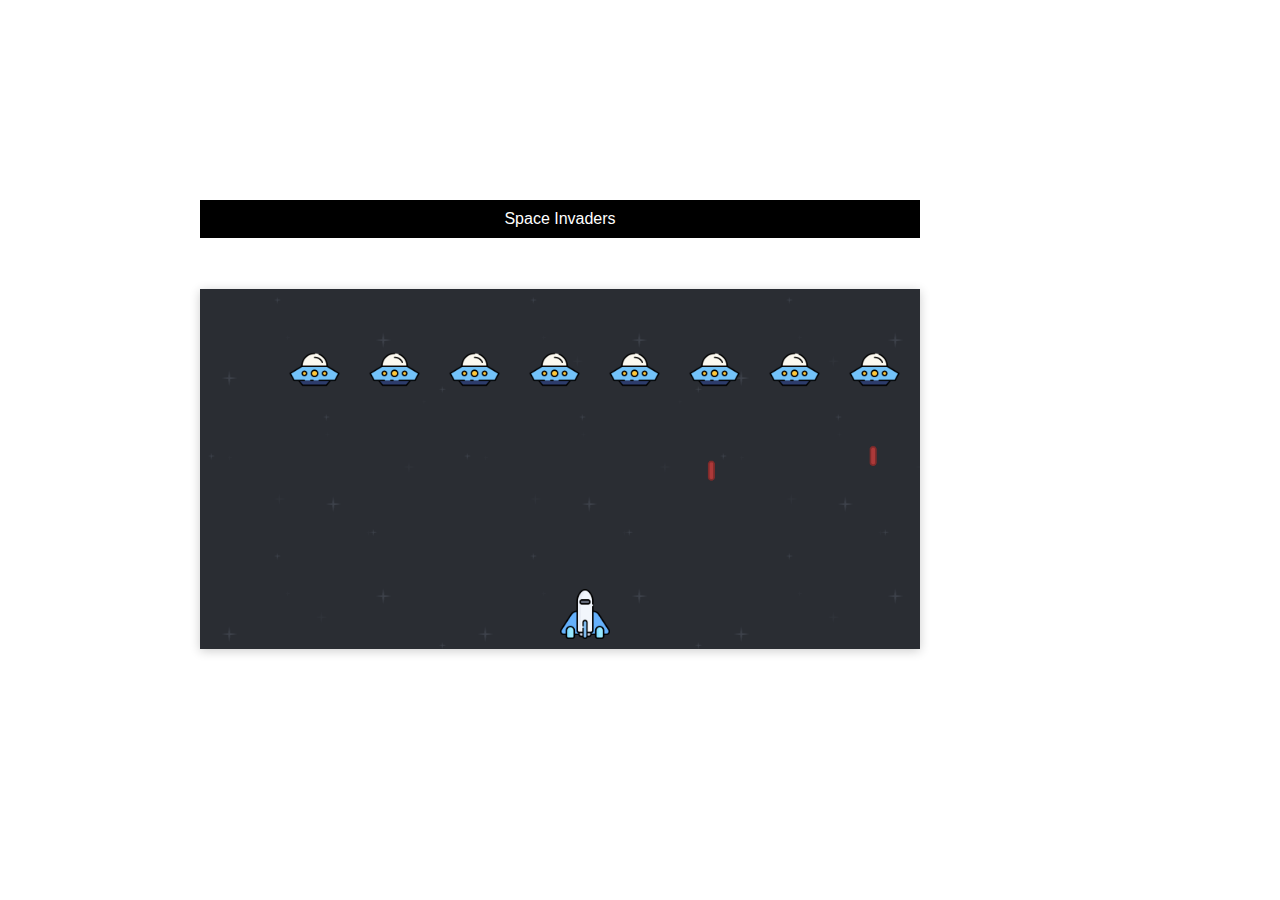
==== space_invaders/index.html @ 4f079b35 "added space invaders folder" ====
<!DOCTYPE html>
<html lang="en">
<head>
    <meta charset="UTF-8">
    <meta http-equiv="X-UA-Compatible" content="IE=edge">
    <meta name="viewport" content="width=device-width, initial-scale=1.0">
    <title>Space Invaders</title>
    <link rel="stylesheet" href="style.css">
</head>
<body>
    <div class="wrap">
        <header>Space Invaders</header>
        <div class="game-wrapper">
            <div class="main"></div>
                <div class="lose">
                    <h1>GAME OVER</h1>
                    <h2>Better luck next time!</h2>
                    <button class="btn" onclick="window.location.reload()">Restart</button>
                </div>
                <div class="win">
                    <h1>YOU WIN!</h1>
                    <h2>Winner winner chicken dinner!</h2>
                    <button class="btn" onclick="window.location.reload()">Restart</button>
                </div>
        </div>
        <script src="main.js"></script>
        <!-- <footer></footer> -->
    </div>
</body>
</html>
---- space_invaders/style.css ----
body {
  height: 100%;
  overflow: hidden;
  font: 16px sans-serif;
  color: rgb(105, 155, 58);
  /* background-color: rgb(49, 49, 49); */
}

.wrap {
  display: flex;
  flex-direction: column;
  height: 100%;
  position: fixed;
  top: 200px;
  left: 200px;
}

.game-wrapper {
  flex: 1;
  display: flex;
  justify-content: center;
  align-items: center;
}

.main {
  width: 720px;
  height: 360px;
  background: url(img/background-blue.png);
  animation: scroll-background 5s linear infinite;
  box-shadow: 0 2px 10px rgba(0, 0, 0, 0.2);
  position: relative;
  z-index: -2;
  top: -200px;
}

header {
  text-align: center;
  background: black;
  color: #fff;
  padding: 10px;
  width: 700px;
  margin-left: auto;
  margin-right: auto;
}

footer {
  padding: 10px;
  text-align: center;
  font-size: 11px;
  background: black;
  color: white;
}

@keyframes scroll-background {
  from {
    background-position-y: 0px;
  }
  to {
    background-position-y: 256px;
  }
}

.wrap {
  display: flex;
  flex-direction: column;
  height: 100%;
}

.main .laser {
  position: absolute;
  margin-left: -2.5px;
  height: 25px;
  /* default z-index is 0*/
  z-index: -1;
}

.main .enemy{
  position: absolute;
}

.main .enemyLaser {
  position: absolute;
  margin-left: -2.5px;
  height: 20px;
  /* default z-index is 0*/
  z-index: -1;
}

 .lose {
  display: none;
  position: absolute;
  background: #6b1818;
  color: white;
  padding: 20px 50px;
  box-shadow: 0 2px 10px rgba(0, 0, 0, 0.2);
  border-radius: 10px;
  text-align: center;
  animation: pop-in 1s;
  top: 100px;
}

.win  {
  display: none;
  position: absolute;
  background: #05c04d;
  color: white;
  padding: 20px 50px;
  box-shadow: 0 2px 10px rgba(0, 0, 0, 0.2);
  border-radius: 10px;
  text-align: center;
  animation: pop-in 1s;
  top: 100px;
}
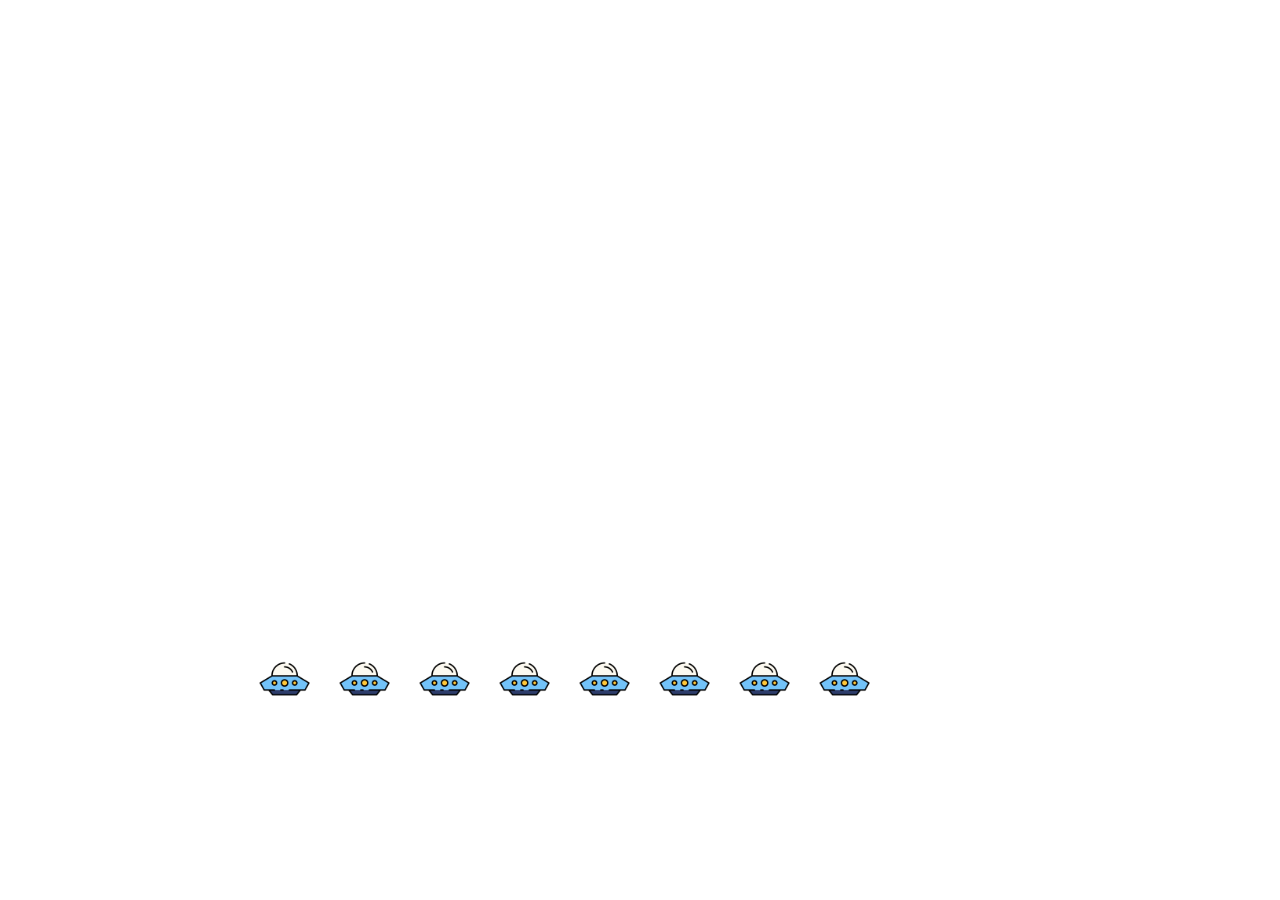
==== commit 2a238d55: "recursive call to requestAnimationFrame() only if not won/lost" ====
--- a/space_invaders/index.html
+++ b/space_invaders/index.html
@@ -1,30 +1,33 @@
 <!DOCTYPE html>
 <html lang="en">
-<head>
-    <meta charset="UTF-8">
-    <meta http-equiv="X-UA-Compatible" content="IE=edge">
-    <meta name="viewport" content="width=device-width, initial-scale=1.0">
+  <head>
+    <meta charset="UTF-8" />
+    <meta http-equiv="X-UA-Compatible" content="IE=edge" />
+    <meta name="viewport" content="width=device-width, initial-scale=1.0" />
     <title>Space Invaders</title>
-    <link rel="stylesheet" href="style.css">
-</head>
-<body>
+    <link rel="stylesheet" href="style.css" />
+  </head>
+  <body>
     <div class="wrap">
-        <header>Space Invaders</header>
-        <div class="game-wrapper">
-            <div class="main"></div>
-                <div class="lose">
-                    <h1>GAME OVER</h1>
-                    <h2>Better luck next time!</h2>
-                    <button class="btn" onclick="window.location.reload()">Restart</button>
-                </div>
-                <div class="win">
-                    <h1>YOU WIN!</h1>
-                    <h2>Winner winner chicken dinner!</h2>
-                    <button class="btn" onclick="window.location.reload()">Restart</button>
-                </div>
+      <div class="game-wrapper">
+        <div class="main"></div>
+        <div class="lose">
+          <h1>GAME OVER</h1>
+          <h2>Better luck next time!</h2>
+          <button class="btn" onclick="window.location.reload()">
+            Restart
+          </button>
         </div>
-        <script src="main.js"></script>
-        <!-- <footer></footer> -->
+        <div class="win">
+          <h1>YOU WIN!</h1>
+          <h2>Winner winner chicken dinner!</h2>
+          <button class="btn" onclick="window.location.reload()">
+            Restart
+          </button>
+        </div>
+      </div>
+      <script src="main.js"></script>
+      <!-- <footer></footer> -->
     </div>
-</body>
-</html>+  </body>
+</html>
--- a/space_invaders/style.css
+++ b/space_invaders/style.css
@@ -22,7 +22,7 @@
   align-items: center;
 }
 
-.main {
+.space-shooter-game {
   width: 720px;
   height: 360px;
   background: url(img/background-blue.png);
@@ -74,7 +74,7 @@
   z-index: -1;
 }
 
-.main .enemy{
+.main .enemy {
   position: absolute;
 }
 
@@ -86,7 +86,7 @@
   z-index: -1;
 }
 
- .lose {
+.lose {
   display: none;
   position: absolute;
   background: #6b1818;
@@ -99,7 +99,7 @@
   top: 100px;
 }
 
-.win  {
+.win {
   display: none;
   position: absolute;
   background: #05c04d;
@@ -110,4 +110,4 @@
   text-align: center;
   animation: pop-in 1s;
   top: 100px;
-}+}
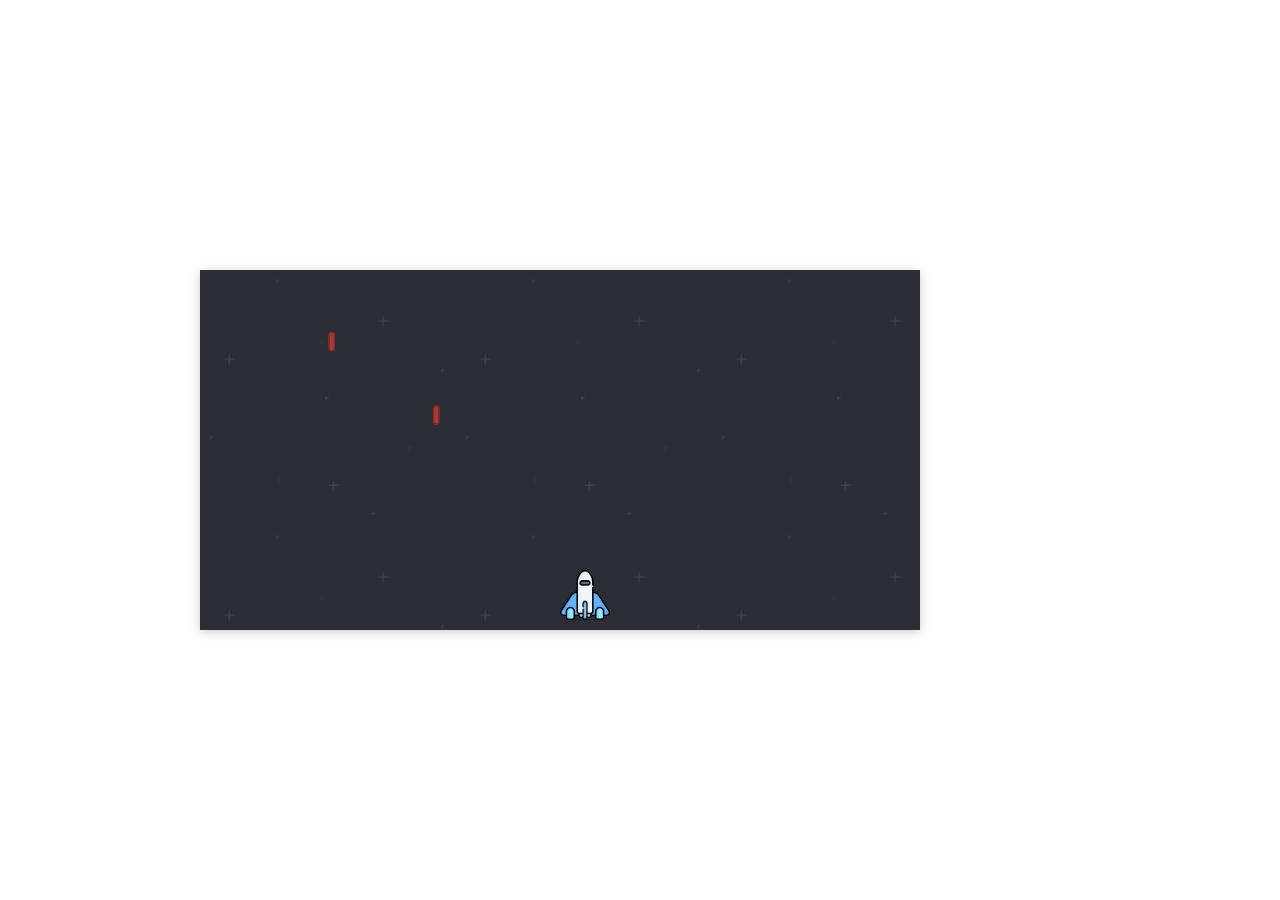
==== commit 9e1fc7e2: "space shooter, spaceshooter png bug and remove and add elements still need to be added" ====
--- a/space_invaders/index.html
+++ b/space_invaders/index.html
@@ -5,7 +5,7 @@
     <meta http-equiv="X-UA-Compatible" content="IE=edge" />
     <meta name="viewport" content="width=device-width, initial-scale=1.0" />
     <title>Space Invaders</title>
-    <link rel="stylesheet" href="style.css" />
+    <link rel="stylesheet" href="/space_invaders/style.css" />
   </head>
   <body>
     <div class="wrap">
--- a/space_invaders/style.css
+++ b/space_invaders/style.css
@@ -22,7 +22,7 @@
   align-items: center;
 }
 
-.space-shooter-game {
+.main {
   width: 720px;
   height: 360px;
   background: url(img/background-blue.png);
